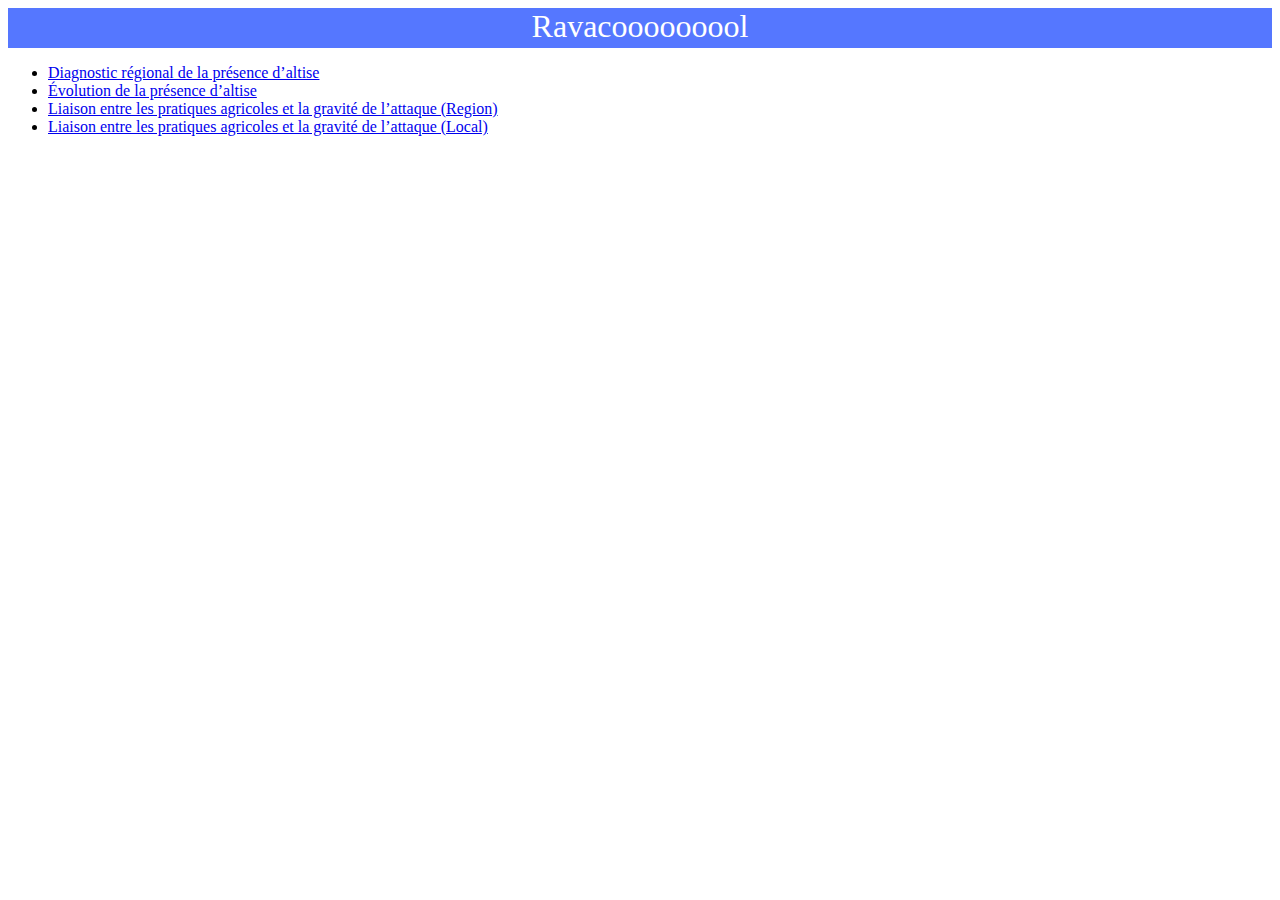
==== index.html @ 20fc6dd6 "Squelette" ====
<!DOCTYPE html PUBLIC "-//W3C//DTD XHTML 1.0 Transitional//EN" "http://www.w3.org/TR/xhtml1/DTD/xhtml1-transitional.dtd">
<html xmlns="http://www.w3.org/1999/xhtml">
  <head>
    <meta http-equiv="Content-Type" content="text/html; charset=UTF-8" />
    <title>RavA.Cool</title>
		<link rel="stylesheet" href="ravacool/style.css">
  </head>
  <body>
		<header class="entete">Ravacooooooool</header>
		<div class="page">
			<ul>
				<li><a href="ravacool/diag_altise.html">Diagnostic régional de la présence d’altise</a></li>
				<li><a href="ravacool/evol_altise.html">Évolution de la présence d’altise</a></li>
				<li><a href="ravacool/gravite_region.html">Liaison entre les pratiques agricoles et la gravité de l’attaque (Region)</a></li>
				<li><a href="ravacool/gravite_local.html">Liaison entre les pratiques agricoles et la gravité de l’attaque (Local)</a></li>
			</ul>
		</div>
  </body>
</html>
---- ravacool/style.css ----
.entete {
    height: 40px;
		text-align : center;
		color: white;
		font-size : 200%;
		background-color: #5577FF;
		margin-bottom: 10px;
}


.visu {
		margin-top: 10px;
		color: black;
		font-size: 12pt;
		font-family: sans-serif;
}

.facet {
		font-size: 12pt;
		display: block;
		float: left;
		width: 25%;
}

h3 {
		font-size: 14pt;
		background: #DDDDDD;
}

.carte {
		width: 70%;
		margin-left: 20px;
		display: block;
		float: left;
}

/*
.odswidget-map {
		height: 600px;
} */

#mapid { height: 500px; }
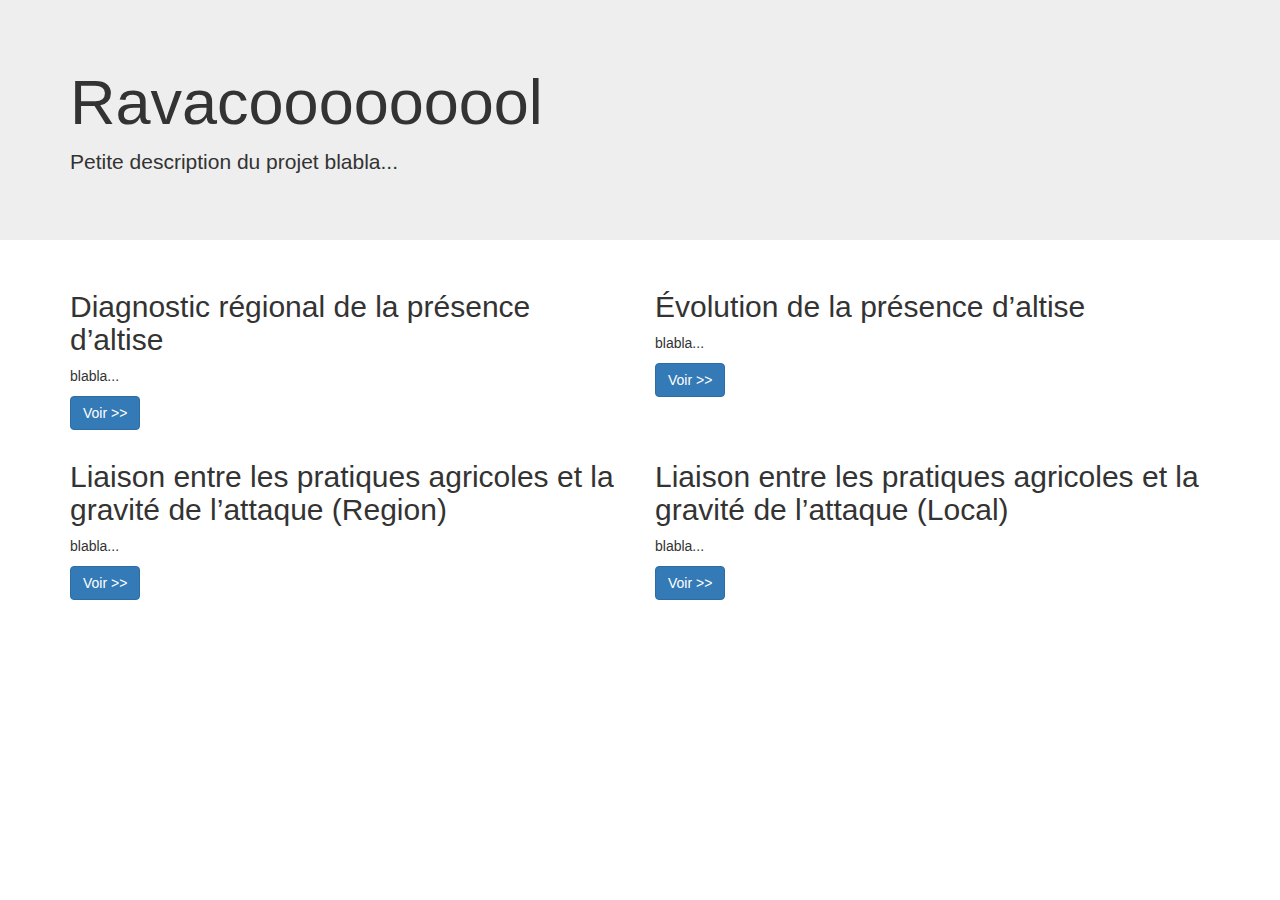
==== commit c95b3f23: "un peu de mise ne forme ne fait pas de mal" ====
--- a/index.html
+++ b/index.html
@@ -5,17 +5,51 @@
     <meta http-equiv="Content-Type" content="text/html; charset=UTF-8" />
     <title>RavA.Cool</title>
 		<link rel="stylesheet" href="ravacool/style.css">
+        <link rel="stylesheet" href="css/bootstrap.min.css">
   </head>
   <body>
-		<header class="entete">Ravacooooooool</header>
-		<div class="page">
-			<ul>
-				<li><a href="ravacool/diag_altise.html">Diagnostic régional de la présence d’altise</a></li>
-				<li><a href="ravacool/evol_altise.html">Évolution de la présence d’altise</a></li>
-				<li><a href="ravacool/gravite_region.html">Liaison entre les pratiques agricoles et la gravité de l’attaque (Region)</a></li>
-				<li><a href="ravacool/gravite_local.html">Liaison entre les pratiques agricoles et la gravité de l’attaque (Local)</a></li>
-			</ul>
-		</div>
+        <div class="jumbotron">
+            <div class="container">
+                <h1>Ravacooooooool</h1>
+                <p>Petite description du projet blabla...</p>
+            </div>
+        </div>
+
+        </div>
+		<div class="container">
+            <div class="row">
+                <div class="col-md-6">
+                    <h2>Diagnostic régional de la présence d’altise</h2>
+                    <p>blabla...</p>
+                    <p>
+                        <a class="btn btn-primary" href="ravacool/diag_altise.html" role="button">Voir >></a>
+                    </p>
+                </div>
+                <div class="col-md-6">
+                    <h2>Évolution de la présence d’altise</h2>
+                    <p>blabla...</p>
+                    <p>
+                        <a class="btn btn-primary" href="ravacool/evol_altise.html" role="button">Voir >></a>
+                    </p>
+                </div>
+            </div>
+            <div class="row">
+                <div class="col-md-6">
+                    <h2>Liaison entre les pratiques agricoles et la gravité de l’attaque (Region)</h2>
+                    <p>blabla...</p>
+                    <p>
+                        <a class="btn btn-primary" href="ravacool/gravite_region.html" role="button">Voir >></a>
+                    </p>
+                </div>
+                <div class="col-md-6">
+                    <h2>Liaison entre les pratiques agricoles et la gravité de l’attaque (Local)</h2>
+                    <p>blabla...</p>
+                    <p>
+                        <a class="btn btn-primary" href="ravacool/gravite_local.html" role="button">Voir >></a>
+                    </p>
+                </div>
+            </div>
+        </div>
   </body>
 </html>
 
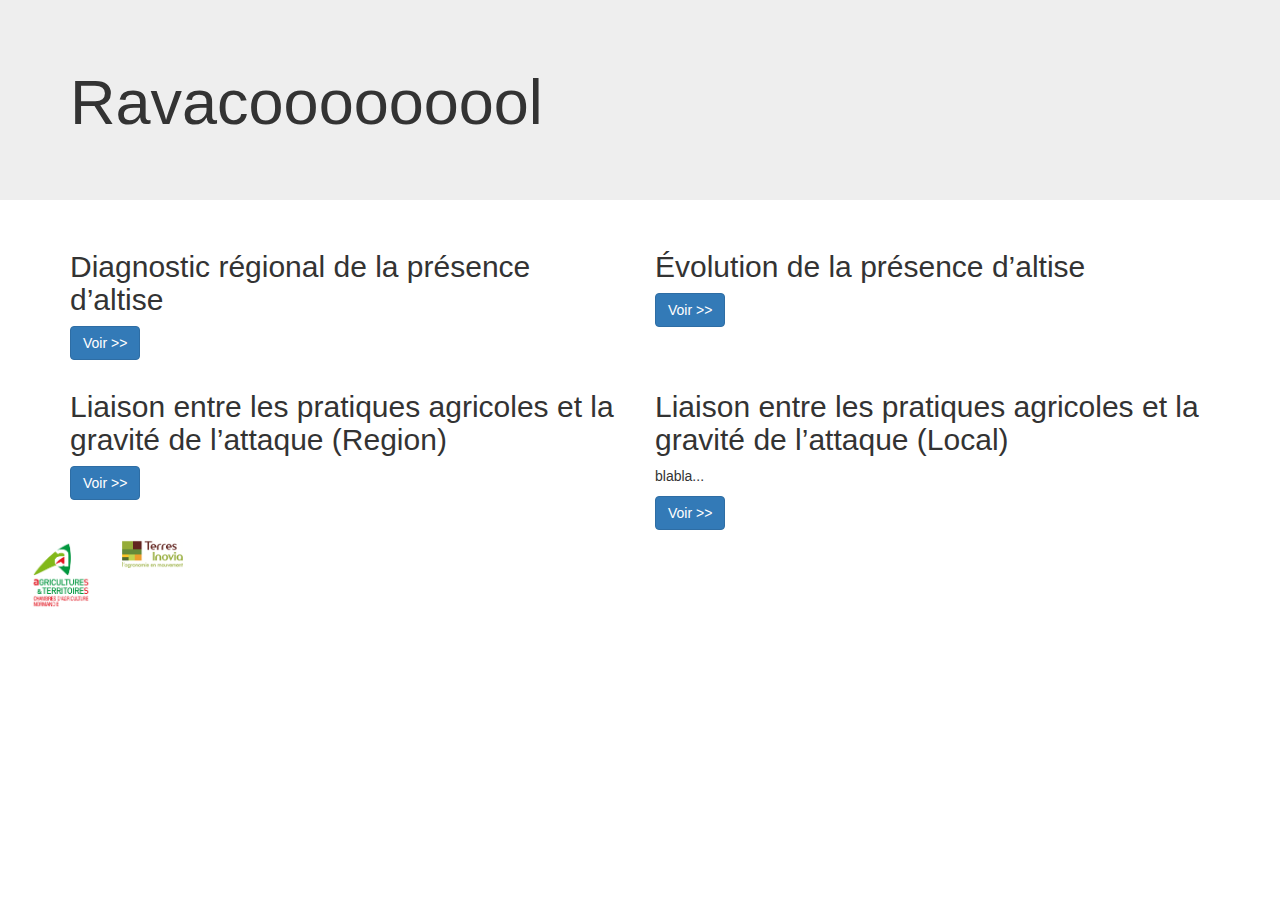
==== commit 24b1d4fd: "Update home page and doc" ====
--- a/index.html
+++ b/index.html
@@ -11,7 +11,7 @@
         <div class="jumbotron">
             <div class="container">
                 <h1>Ravacooooooool</h1>
-                <p>Petite description du projet blabla...</p>
+                <p></p>
             </div>
         </div>
 
@@ -20,14 +20,14 @@
             <div class="row">
                 <div class="col-md-6">
                     <h2>Diagnostic régional de la présence d’altise</h2>
-                    <p>blabla...</p>
+                    <p></p>
                     <p>
                         <a class="btn btn-primary" href="ravacool/diag_altise.html" role="button">Voir >></a>
                     </p>
                 </div>
                 <div class="col-md-6">
                     <h2>Évolution de la présence d’altise</h2>
-                    <p>blabla...</p>
+                    <p></p>
                     <p>
                         <a class="btn btn-primary" href="ravacool/evol_altise.html" role="button">Voir >></a>
                     </p>
@@ -36,7 +36,7 @@
             <div class="row">
                 <div class="col-md-6">
                     <h2>Liaison entre les pratiques agricoles et la gravité de l’attaque (Region)</h2>
-                    <p>blabla...</p>
+                    <p></p>
                     <p>
                         <a class="btn btn-primary" href="ravacool/gravite_region.html" role="button">Voir >></a>
                     </p>
@@ -50,6 +50,13 @@
                 </div>
             </div>
         </div>
+        <div class="bottom-align col-sm-2">
+            <div class="col-md-6">
+              <img  width="100%" src="images/can.jpg" />
+            </div>
+            <div class="col-md-6">
+              <img width="100%" src="images/ti.png" />
+            </div>
+        </div>
   </body>
 </html>
-
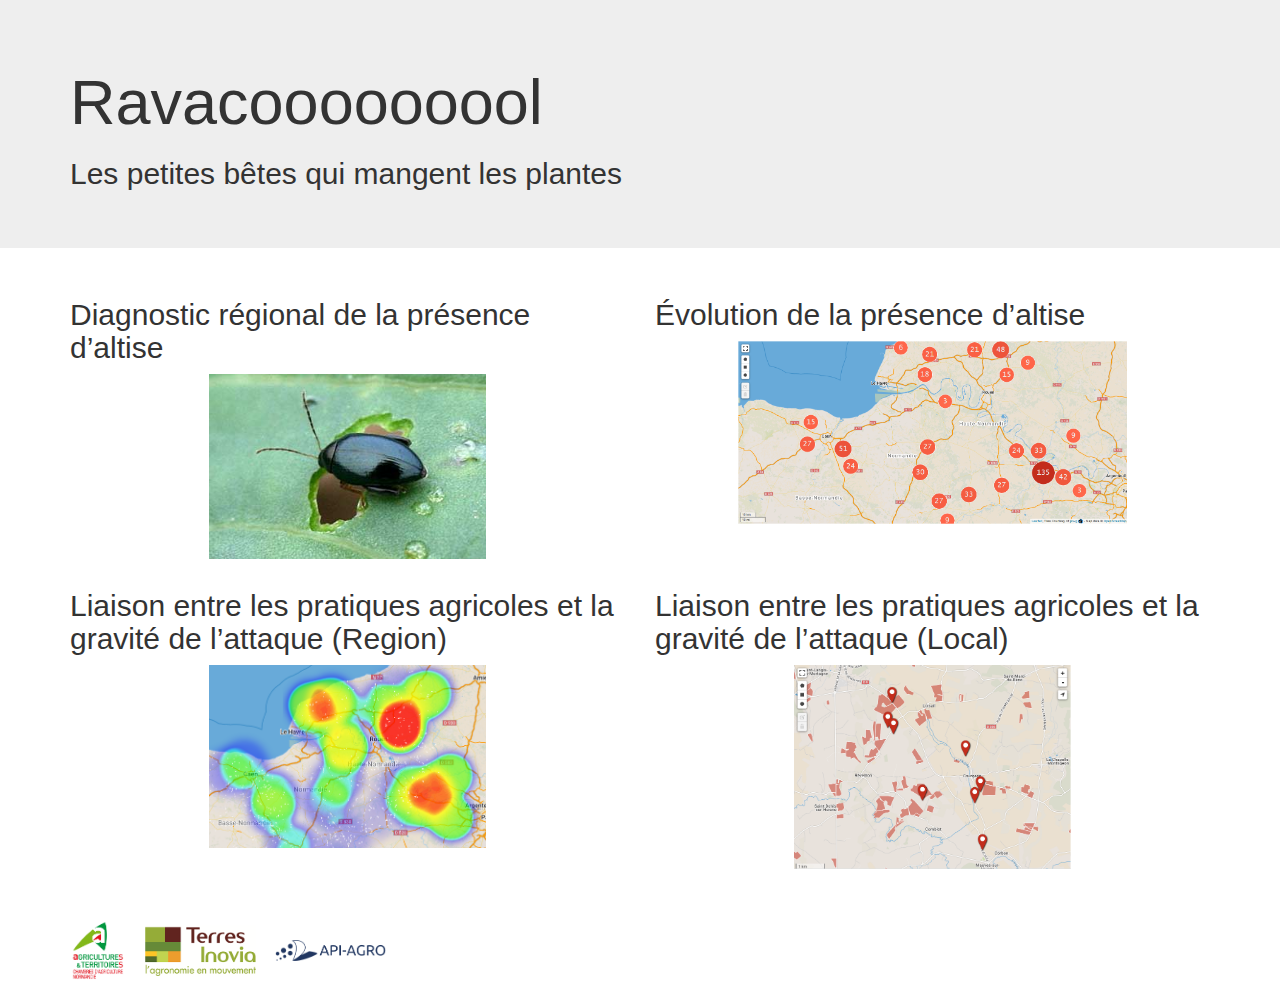
==== commit c5f6bde8: "modif landing page" ====
--- a/index.html
+++ b/index.html
@@ -8,10 +8,10 @@
         <link rel="stylesheet" href="css/bootstrap.min.css">
   </head>
   <body>
-        <div class="jumbotron">
+        <div class="jumbotron" style="background-image : url('images/beandeauColza.png')">
             <div class="container">
                 <h1>Ravacooooooool</h1>
-                <p></p>
+                <h2>Les petites bêtes qui mangent les plantes</h2>
             </div>
         </div>
 
@@ -22,14 +22,14 @@
                     <h2>Diagnostic régional de la présence d’altise</h2>
                     <p></p>
                     <p>
-                        <a class="btn btn-primary" href="ravacool/diag_altise.html" role="button">Voir >></a>
+                        <a href="ravacool/diag_altise.html"><img width="50%" src="images/GA2014.jpg" class="center-block"/></a>
                     </p>
                 </div>
                 <div class="col-md-6">
                     <h2>Évolution de la présence d’altise</h2>
                     <p></p>
                     <p>
-                        <a class="btn btn-primary" href="ravacool/evol_altise.html" role="button">Voir >></a>
+                        <a href="ravacool/evol_altise.html"><img width="70%" src="images/Image_NbObs.png" class="center-block"/></a>
                     </p>
                 </div>
             </div>
@@ -38,24 +38,29 @@
                     <h2>Liaison entre les pratiques agricoles et la gravité de l’attaque (Region)</h2>
                     <p></p>
                     <p>
-                        <a class="btn btn-primary" href="ravacool/gravite_region.html" role="button">Voir >></a>
+                        <a href="ravacool/gravite_region.html"><img width="50%" src="images/ImageChaleur.png" class="center-block"/></a>
                     </p>
                 </div>
                 <div class="col-md-6">
                     <h2>Liaison entre les pratiques agricoles et la gravité de l’attaque (Local)</h2>
-                    <p>blabla...</p>
+                    <p></p>
                     <p>
-                        <a class="btn btn-primary" href="ravacool/gravite_local.html" role="button">Voir >></a>
+                        <a href="ravacool/gravite_local.html"><img width="50%" src="images/ImagesParcelles.png" class="center-block"/></a>
                     </p>
                 </div>
             </div>
         </div>
-        <div class="bottom-align col-sm-2">
-            <div class="col-md-6">
-              <img  width="100%" src="images/can.jpg" />
-            </div>
-            <div class="col-md-6">
-              <img width="100%" src="images/ti.png" />
+        </br></br>
+        <div class="footer" >
+            <div class="container">
+                <div class="row">
+                    <div class="col-md-6">
+                        <img width="10%" src="images/can.jpg" />
+                        &nbsp;&nbsp;&nbsp;
+                        <img width="20%" src="images/ti.png" />
+                        &nbsp;&nbsp;&nbsp;
+                        <img width="20%" src="images/api.png" />
+                </div>
             </div>
         </div>
   </body>
